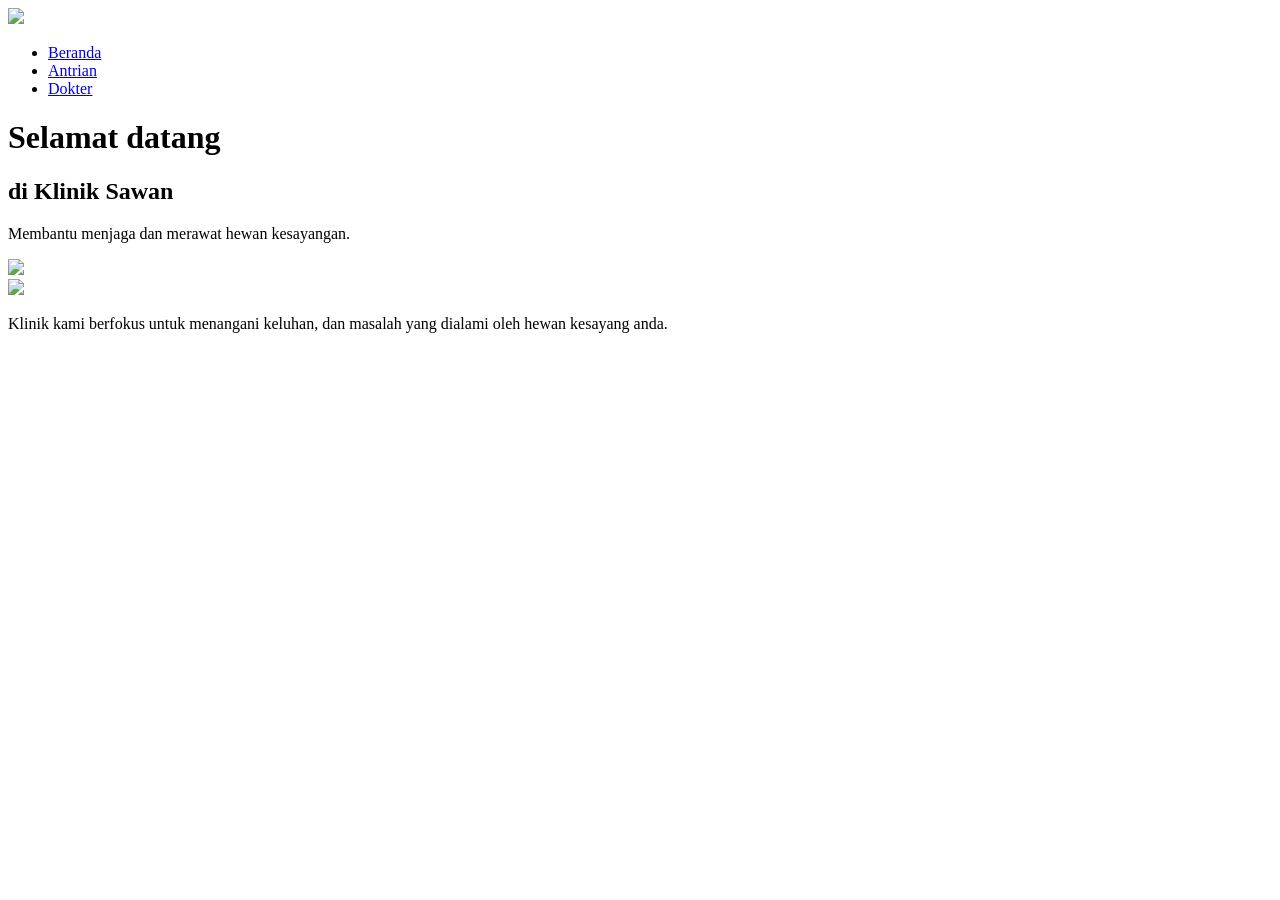
==== index.html @ d507adc3 "Add files via upload" ====
<!DOCTYPE html>
<html lang="en">
<head>
    <meta charset="UTF-8">
    <meta name="viewport" content="width=device-width, initial-scale=1.0">
    <link rel="stylesheet" href="CSS/styleBeranda.css">
    <title>Beranda</title>
</head>
<body>
        <header>
        <nav class="navbar">
            <div class="logo">
                <img src="Assets/logo.png"> </div>
            <ul class="nav-links">
                <li><a href="#">Beranda</a></li>
                <li><a href="tiket.html">Antrian</a></li>
                <li><a href="profil.html">Dokter</a></li>
            </ul>
        </nav>
    </header>

    <main class="hero-section">
        <div class="hero-content">
            <h1>Selamat datang </h1>
             <h2>di Klinik Sawan</h2>
            <p>Membantu menjaga dan merawat hewan kesayangan.</p>
        </div>
        <div class="hero-image-placeholder">
            <img src="Assets/KS.png">
        </div>
    </main>
    <div class="Hewan">
    <img src="Assets\fotoHewan.jpeg">
    <p>Klinik kami berfokus untuk menangani keluhan, dan masalah yang dialami oleh hewan kesayang anda.</p>
    </div>
</body>
</html>
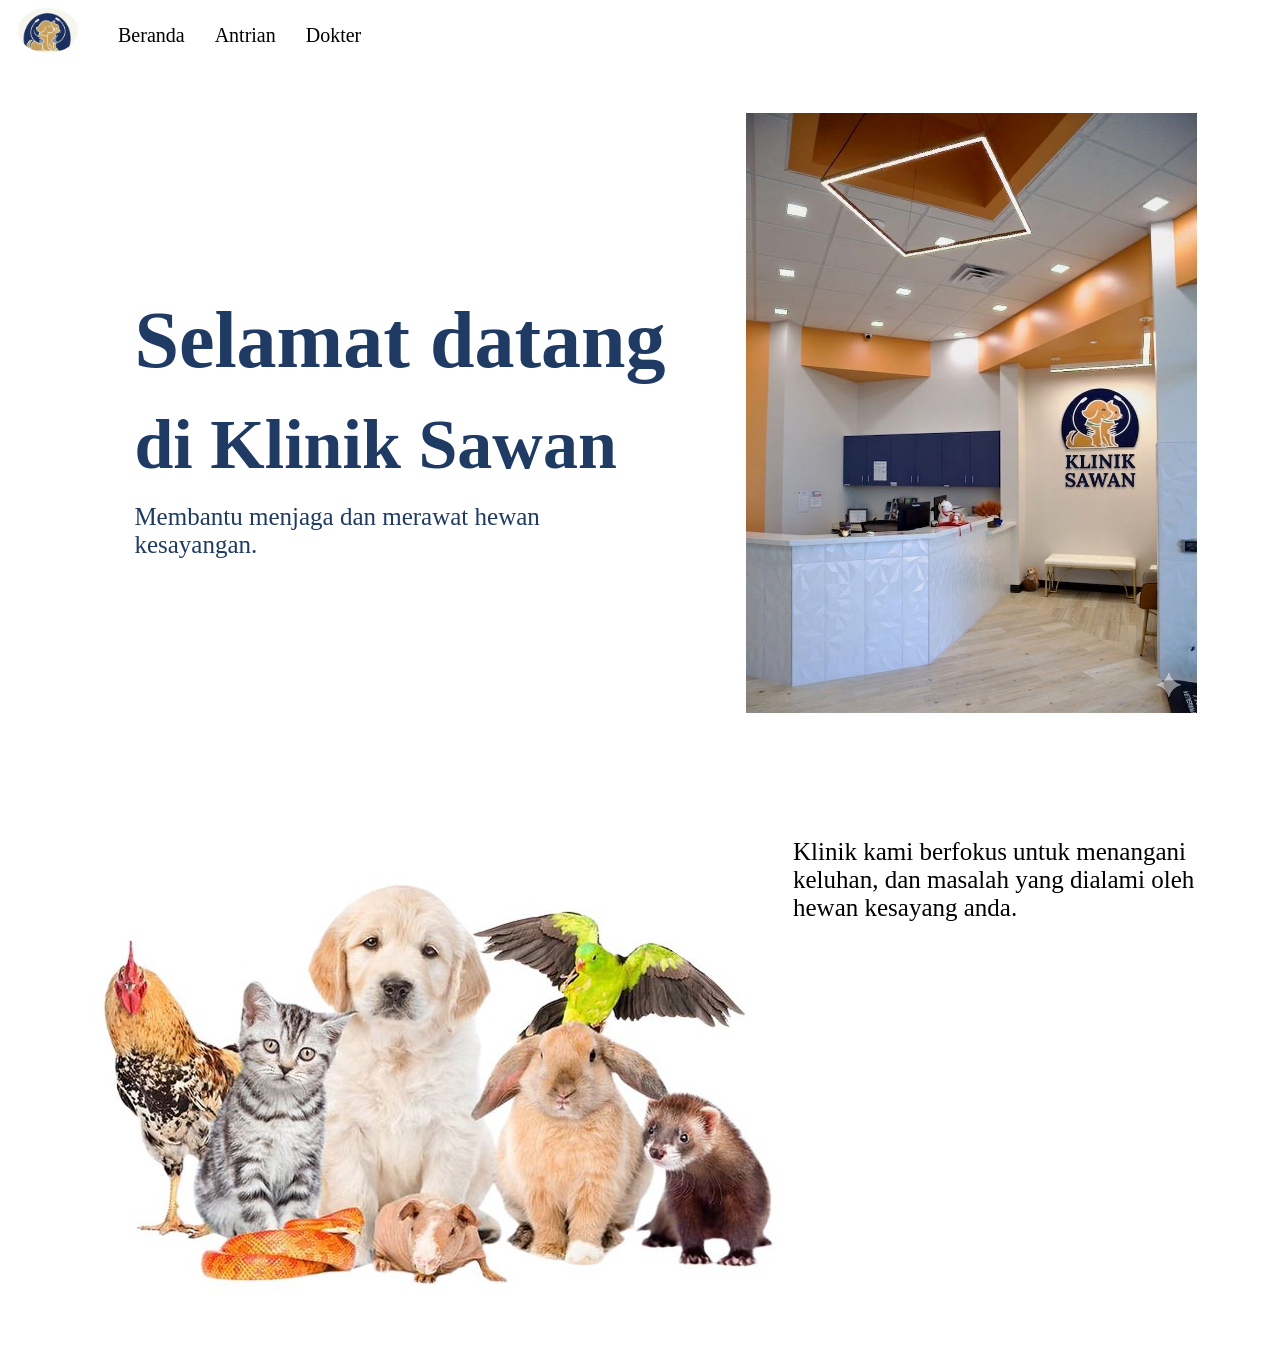
==== commit e42b4bb4: "Update index.html" ====
--- a/index.html
+++ b/index.html
@@ -3,14 +3,14 @@
 <head>
     <meta charset="UTF-8">
     <meta name="viewport" content="width=device-width, initial-scale=1.0">
-    <link rel="stylesheet" href="CSS/styleBeranda.css">
+    <link rel="stylesheet" href="styleBeranda.css">
     <title>Beranda</title>
 </head>
 <body>
         <header>
         <nav class="navbar">
             <div class="logo">
-                <img src="Assets/logo.png"> </div>
+                <img src="logo.png"> </div>
             <ul class="nav-links">
                 <li><a href="#">Beranda</a></li>
                 <li><a href="tiket.html">Antrian</a></li>
@@ -26,12 +26,12 @@
             <p>Membantu menjaga dan merawat hewan kesayangan.</p>
         </div>
         <div class="hero-image-placeholder">
-            <img src="Assets/KS.png">
+            <img src="KS.png">
         </div>
     </main>
     <div class="Hewan">
-    <img src="Assets\fotoHewan.jpeg">
+    <img src="fotoHewan.jpeg">
     <p>Klinik kami berfokus untuk menangani keluhan, dan masalah yang dialami oleh hewan kesayang anda.</p>
     </div>
 </body>
-</html>+</html>
--- a/styleBeranda.css
+++ b/styleBeranda.css
@@ -0,0 +1,73 @@
+.body {
+    background-color: #fffef7; 
+    color: #1f3b63;
+    font-family: Arial, Helvetica, sans-serif;
+}
+
+.body {
+    padding: 30px 10%;
+}
+
+.navbar{
+    display: flex;
+}
+
+.logo img {
+    width: 60px;
+    height: 45px;
+    border-radius: 50%;
+    margin-left: 10px;
+}
+
+.nav-links {
+    list-style: none;
+    display: flex;
+    gap: 30px;
+}
+.nav-links a {
+    text-decoration: none;
+    color:#000;
+    font-size: 20px;
+}
+
+
+.hero-section {
+    display: flex;
+    justify-content: space-between;
+    align-items: center;
+    padding: 50px 10%;
+    gap: 50px;
+}
+
+
+.hero-content h1 {
+    color: #1f3b63;
+    font-size: 80px;
+}
+
+.hero-content h2 {
+    color: #1f3b63;
+    font-size: 70px;
+    line-height: 1px;
+}
+
+.hero-content p {
+    color: #1f3b63;
+    font-size: 25px;
+    max-width: 500px;
+}
+
+.hero-image-placeholder {
+    width: 400px;
+    height: 600px;
+    display: flex;
+}
+
+.Hewan{
+    display: flex;
+    font-size: 25px;
+    padding:50px;
+}
+.back{
+    font-style: none;
+}
